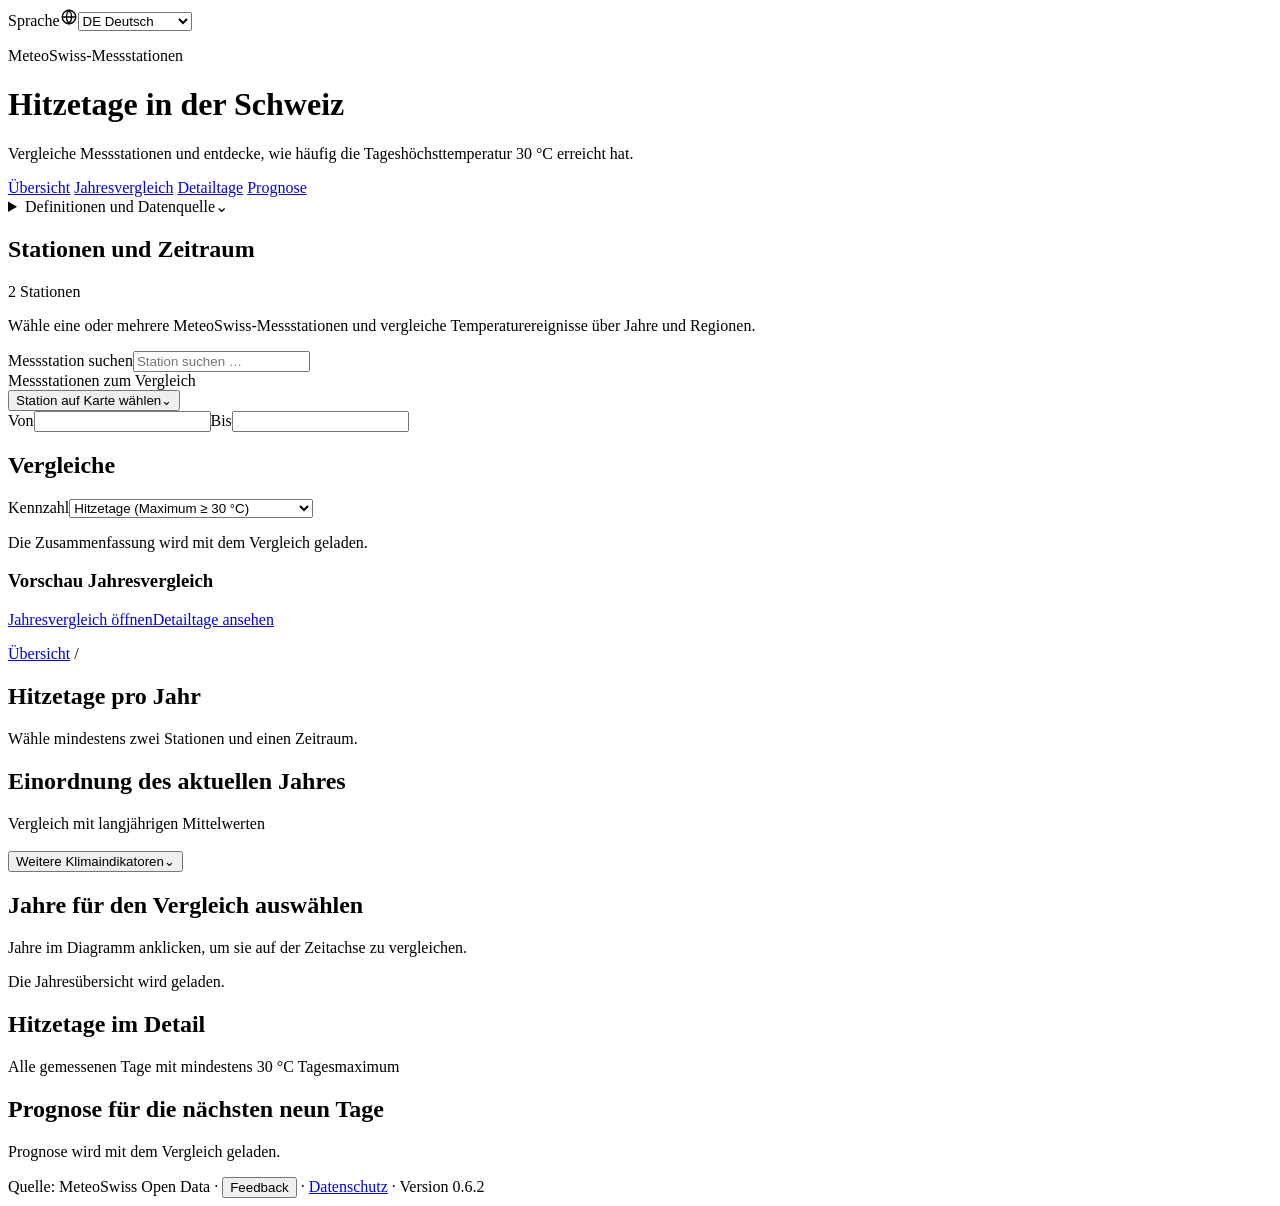
==== src/main/resources/static/index.html @ 7132951c "Release version 0.6.2" ====
<!doctype html>
<html lang="de">
<head>
  <meta charset="utf-8"><meta name="viewport" content="width=device-width, initial-scale=1">
  <title>Hitzetage Schweiz · MeteoSwiss-Stationen vergleichen</title>
  <meta name="description" content="Hitzetage und Tropennächte an MeteoSwiss-Messstationen vergleichen: historische Jahreswerte, langjährige Einordnung und Neun-Tage-Prognose.">
  <meta name="robots" content="index,follow,max-image-preview:large">
  <link rel="canonical" href="https://hitzetage.ch/">
  <meta property="og:type" content="website">
  <meta property="og:locale" content="de_CH">
  <meta property="og:site_name" content="Hitzetage Schweiz">
  <meta property="og:title" content="Hitzetage Schweiz">
  <meta property="og:description" content="Hitzetage und Tropennächte an MeteoSwiss-Messstationen vergleichen und mit langjährigen Werten einordnen.">
  <meta property="og:url" content="https://hitzetage.ch/">
  <meta property="og:image" content="https://hitzetage.ch/images/swiss-summer-weather.png">
  <meta property="og:image:alt" content="Sommerlandschaft in der Schweiz unter blauem Himmel">
  <meta name="twitter:card" content="summary_large_image">
  <meta name="twitter:title" content="Hitzetage Schweiz">
  <meta name="twitter:description" content="Hitzetage und Tropennächte an MeteoSwiss-Messstationen vergleichen.">
  <meta name="twitter:image" content="https://hitzetage.ch/images/swiss-summer-weather.png">
  <link rel="stylesheet" href="/vendor/leaflet/leaflet.css"><link rel="stylesheet" href="/styles.css">
  <script defer src="https://stats.hitzetage.ch/script.js" data-website-id="e1dfad3c-da87-4b07-a576-386fa5d829a2" data-domains="hitzetage.ch,www.hitzetage.ch"></script>
  <script type="application/ld+json">
  {
    "@context": "https://schema.org",
    "@type": "WebApplication",
    "name": "Hitzetage Schweiz",
    "url": "https://hitzetage.ch/",
    "description": "Webanwendung zum Vergleich von Hitzetagen und Tropennächten an MeteoSwiss-Messstationen.",
    "applicationCategory": "ReferenceApplication",
    "operatingSystem": "Any",
    "browserRequirements": "Moderner Webbrowser mit JavaScript",
    "inLanguage": ["de", "fr", "it", "rm", "en", "zh"],
    "isAccessibleForFree": true,
    "offers": {
      "@type": "Offer",
      "price": "0",
      "priceCurrency": "CHF"
    },
    "image": "https://hitzetage.ch/images/swiss-summer-weather.png"
  }
  </script>
</head>
<body><main>
  <div class="language-switcher"><label class="visually-hidden" for="language" data-i18n="language">Sprache</label><span class="language-globe" aria-hidden="true"><svg viewBox="0 0 24 24" width="18" height="18" fill="none" stroke="currentColor" stroke-width="1.8"><circle cx="12" cy="12" r="9"></circle><path d="M3 12h18M12 3c2.3 2.5 3.5 5.5 3.5 9s-1.2 6.5-3.5 9c-2.3-2.5-3.5-5.5-3.5-9S9.7 5.5 12 3z"></path></svg></span><select id="language"><option value="de">DE Deutsch</option><option value="fr">FR Français</option><option value="it">IT Italiano</option><option value="rm">RM Rumantsch</option><option value="en">EN English</option><option value="zh">ZH 中文</option></select></div>
  <header><p class="eyebrow" data-i18n="eyebrow">MeteoSwiss-Messstationen</p><h1 data-i18n="title">Hitzetage in der Schweiz</h1><p class="intro" data-i18n="intro">Vergleiche Messstationen und entdecke, wie häufig die Tageshöchsttemperatur 30&nbsp;°C erreicht hat.</p></header>
  <nav class="app-navigation" aria-label="Hauptnavigation">
    <a href="?view=overview" data-view-link="overview" data-i18n="navOverview">Übersicht</a>
    <a href="?view=years" data-view-link="years" data-i18n="navYears">Jahresvergleich</a>
    <a href="?view=details" data-view-link="details" data-i18n="navDetails">Detailtage</a>
    <a href="?view=forecast" data-view-link="forecast" data-i18n="navForecast">Prognose</a>
  </nav>
  <details class="explainer view-panel" data-view="overview">
    <summary><span data-i18n="definitionsToggle">Definitionen und Datenquelle</span><span aria-hidden="true">⌄</span></summary>
    <div class="explainer-content" aria-labelledby="explainer-title">
    <div class="explainer-heading"><div><p class="eyebrow" data-i18n="explainerEyebrow">Die Zahlen richtig einordnen</p><h2 id="explainer-title" data-i18n="explainerTitle">Was zeigt diese Anwendung?</h2></div></div>
    <div class="explainer-grid">
      <article><h3 data-i18n="heatDefinitionTitle">Was ist ein Hitzetag?</h3><p data-i18n="heatDefinitionText">Ein Tag, an dem die gemessene Höchsttemperatur mindestens 30 °C erreicht.</p></article>
      <article><h3 data-i18n="tropicalDefinitionTitle">Was ist eine Tropennacht?</h3><p data-i18n="tropicalDefinitionText">Eine Nacht, in der die Temperatur nicht unter 20 °C fällt, ausgewertet über das Tagesminimum.</p></article>
      <article><h3 data-i18n="frostDefinitionTitle">Was ist ein Frosttag?</h3><p data-i18n="frostDefinitionText">Ein Tag, an dem die gemessene Tiefsttemperatur unter 0 °C fällt.</p></article>
      <article><h3 data-i18n="iceDefinitionTitle">Was ist ein Eistag?</h3><p data-i18n="iceDefinitionText">Ein Tag, an dem auch die gemessene Höchsttemperatur unter 0 °C bleibt.</p></article>
      <article><h3 data-i18n="summerDefinitionTitle">Was ist ein Sommertag?</h3><p data-i18n="summerDefinitionText">Ein Tag, an dem die gemessene Höchsttemperatur mindestens 25 °C erreicht.</p></article>
      <article><h3 data-i18n="veryHotDefinitionTitle">Was ist ein sehr heisser Tag?</h3><p data-i18n="veryHotDefinitionText">Ein Tag, an dem die gemessene Höchsttemperatur mindestens 35 °C erreicht.</p></article>
      <article class="explainer-wide"><h3 data-i18n="heatwaveDefinitionTitle">Was bedeutet längste Hitzewelle?</h3><p data-i18n="heatwaveDefinitionText">Die längste Folge aufeinanderfolgender Tage mit einer Höchsttemperatur von mindestens 30 °C.</p></article>
      <article class="explainer-wide"><h3 data-i18n="frostPeriodDefinitionTitle">Was bedeutet längste Frostperiode?</h3><p data-i18n="frostPeriodDefinitionText">Die längste Folge aufeinanderfolgender Tage, an denen die Tiefsttemperatur unter 0 °C fällt.</p></article>
      <article><h3 data-i18n="dataDefinitionTitle">Woher stammen die Daten?</h3><p data-i18n="dataDefinitionText">Historische Messwerte und Stationsangaben stammen aus dem offiziellen Open-Data-Angebot von MeteoSwiss; Prognosen werden gesondert gekennzeichnet.</p></article>
    </div>
    </div>
  </details>
  <section class="controls view-panel" data-view="overview" aria-labelledby="selection-title">
    <div class="section-heading"><h2 id="selection-title" data-i18n="selectionTitle">Stationen und Zeitraum</h2><span id="station-count" class="badge">2 Stationen</span></div>
    <p class="controls-intro" data-i18n="explainerLead">Wähle eine oder mehrere MeteoSwiss-Messstationen und vergleiche Temperaturereignisse über Jahre und Regionen.</p>
    <div class="controls-layout">
      <div class="controls-form">
        <div class="station-search-control">
          <label class="station-add-label"><span data-i18n="stationSearch">Messstation suchen</span><input id="station-add-search" type="search" autocomplete="off" placeholder="Station suchen …" aria-controls="station-add-options" aria-expanded="false"></label>
          <div id="station-add-options" class="station-add-options" role="listbox" hidden></div>
        </div>
        <div class="selected-stations-heading"><span data-i18n="selectedStationsTitle">Messstationen zum Vergleich</span></div>
        <div id="station-selectors" class="station-selectors" aria-label="Ausgewählte Messstationen"></div>
        <button id="map-toggle" class="map-toggle secondary-button" type="button" aria-expanded="false" aria-controls="map-panel"><span data-i18n="mapToggle">Station auf Karte wählen</span><span aria-hidden="true">⌄</span></button>
        <div class="years"><label><span data-i18n="from">Von</span><input id="fromYear" type="number" min="1864"></label><label><span data-i18n="to">Bis</span><input id="toYear" type="number" min="1864"></label></div>
        <p id="status" class="visually-hidden" role="status" aria-live="polite"></p>
      </div>
      <div id="map-panel" class="map-panel" hidden>
        <div id="station-map" class="station-map" role="region" aria-label="Karte der MeteoSwiss-Messstationen">
          <div id="map-info" class="map-info" aria-live="polite"></div>
        </div>
      </div>
    </div>
  </section>
  <section class="overview-dashboard view-panel" data-view="overview" aria-labelledby="overview-title">
    <h2 id="overview-title" class="overview-title" data-i18n="comparisonTitle">Vergleiche</h2>
    <label class="metric-label overview-metric-label"><span class="visually-hidden" data-i18n="metric">Kennzahl</span><select id="metric" data-metric-select><option value="heatDays">Hitzetage (Maximum ≥ 30 °C)</option><option value="summerDays">Sommertage (Maximum ≥ 25 °C)</option><option value="veryHotDays">Sehr heisse Tage (Maximum ≥ 35 °C)</option><option value="tropicalNights">Tropennächte (Minimum ≥ 20 °C)</option><option value="frostDays">Frosttage (Minimum &lt; 0 °C)</option><option value="iceDays">Eistage (Maximum &lt; 0 °C)</option></select></label>
    <div id="overview-summary" class="overview-summary"><p data-i18n="overviewLoading">Die Zusammenfassung wird mit dem Vergleich geladen.</p></div>
    <div class="overview-chart-card"><h3><span data-i18n="overviewChartTitle">Vorschau Jahresvergleich</span> <small id="overview-chart-period"></small></h3><div id="overview-chart-legend" class="overview-chart-legend"></div><div id="overview-chart-preview" class="overview-chart-preview"></div></div>
    <div class="overview-actions"><a class="button-link" href="?view=years" data-view-link="years" data-i18n="openYears">Jahresvergleich öffnen</a><a class="secondary-link" href="?view=details" data-view-link="details" data-i18n="openDetails">Detailtage ansehen</a></div>
  </section>
  <div class="detail-view-header view-panel" data-detail-view>
    <div><p class="breadcrumb"><a href="?view=overview" data-view-link="overview" data-i18n="navOverview">Übersicht</a><span aria-hidden="true"> / </span><strong id="current-view-title"></strong></p><div id="view-filter-summary" class="view-filter-summary"></div></div>
  </div>
  <section class="view-panel" data-view="years" aria-labelledby="result-title">
    <div class="section-heading"><h2 id="result-title">Hitzetage pro Jahr</h2></div>
    <div id="legend" class="legend" aria-label="Legende"></div>
    <div id="chart" class="chart-empty"><p>Wähle mindestens zwei Stationen und einen Zeitraum.</p></div>
    <div id="results" class="results"></div>
    <div id="heatwave-highlight" class="heatwave-highlight" hidden></div>
    <div class="climate-context-heading"><div><h2 data-i18n="contextTitle">Einordnung des aktuellen Jahres</h2><p data-i18n="contextIntro">Vergleich mit langjährigen Mittelwerten</p></div><span id="context-year" class="badge"></span></div>
    <div id="climate-context" class="climate-context"></div>
    <h3 id="top-years-title" class="top-years-title"></h3>
    <div id="top-years" class="top-years"></div>
    <button id="climate-details-toggle" class="climate-details-toggle" type="button" aria-expanded="false" aria-controls="climate-details"><span data-i18n="moreIndicators">Weitere Klimaindikatoren</span><span aria-hidden="true">⌄</span></button>
    <div id="climate-details" class="climate-details"></div>
  </section>
  <section class="view-panel" data-view="details" aria-labelledby="detail-view-title">
    <div class="detail-year-selection">
      <h2 data-i18n="detailYearSelectionTitle">Jahre für den Vergleich auswählen</h2>
      <div id="detail-year-legend" class="legend" aria-label="Legende"></div>
      <p class="chart-interaction-hint" data-i18n="heatDaysHint">Jahre im Diagramm anklicken, um sie auf der Zeitachse zu vergleichen.</p>
      <div id="detail-year-chart" class="chart-empty"><p>Die Jahresübersicht wird geladen.</p></div>
    </div>
    <div class="heat-days-heading">
      <div><h2 id="detail-view-title" data-i18n="heatDaysDetailTitle">Hitzetage im Detail</h2><p data-i18n="heatDaysDetailIntro">Alle gemessenen Tage mit mindestens 30 °C Tagesmaximum</p></div>
      <select id="heat-day-year" hidden aria-hidden="true" tabindex="-1"></select>
    </div>
    <div id="heat-days-detail" class="heat-days-detail"></div>
  </section>
  <section class="view-panel" data-view="forecast" aria-labelledby="forecast-view-title">
    <div class="forecast-heading"><h2 id="forecast-view-title" data-i18n="forecastTitle">Prognose für die nächsten neun Tage</h2><span id="forecast-updated"></span></div>
    <div id="forecast" class="forecast"><p data-i18n="forecastLoading">Prognose wird mit dem Vergleich geladen.</p></div>
  </section>
  <dialog id="feedback-dialog" class="feedback-dialog" aria-labelledby="feedback-title">
    <form id="feedback-form">
      <div class="feedback-heading"><h2 id="feedback-title" data-i18n="feedbackTitle">Feedback geben</h2><button id="feedback-close" class="dialog-close" type="button" aria-label="Schließen">×</button></div>
      <div id="feedback-fields">
        <p data-i18n="feedbackIntro">Was gefällt dir, was fehlt oder was funktioniert noch nicht?</p>
        <label><span data-i18n="feedbackMessage">Deine Nachricht</span><textarea id="feedback-message" name="message" maxlength="2000" rows="6" required></textarea></label>
        <label><span data-i18n="feedbackEmail">E-Mail (optional, falls du eine Antwort möchtest)</span><input id="feedback-email" name="email" type="email" maxlength="254" autocomplete="email"></label>
        <label class="feedback-honeypot" aria-hidden="true">Website<input id="feedback-website" name="website" tabindex="-1" autocomplete="off"></label>
        <div class="feedback-actions"><button type="button" class="secondary-button" id="feedback-cancel" data-i18n="cancel">Abbrechen</button><button type="submit" id="feedback-submit" data-i18n="feedbackSend">Feedback senden</button></div>
        <p id="feedback-status" class="feedback-status" role="status"></p>
      </div>
      <div id="feedback-success" class="feedback-success" role="status" hidden><p data-i18n="feedbackThanks">Vielen Dank! Dein Feedback wurde gespeichert.</p></div>
    </form>
  </dialog>
  <footer><span data-i18n="footer">Quelle: MeteoSwiss Open Data</span><span aria-hidden="true"> · </span><button id="feedback-open" class="footer-link" type="button" data-i18n="feedback">Feedback</button><span aria-hidden="true"> · </span><a href="/privacy.html" data-i18n="privacy">Datenschutz</a><span aria-hidden="true"> · </span><span>Version 0.6.2</span></footer>
</main><script src="/vendor/leaflet/leaflet.js" defer></script><script src="/app.js" defer></script></body></html>
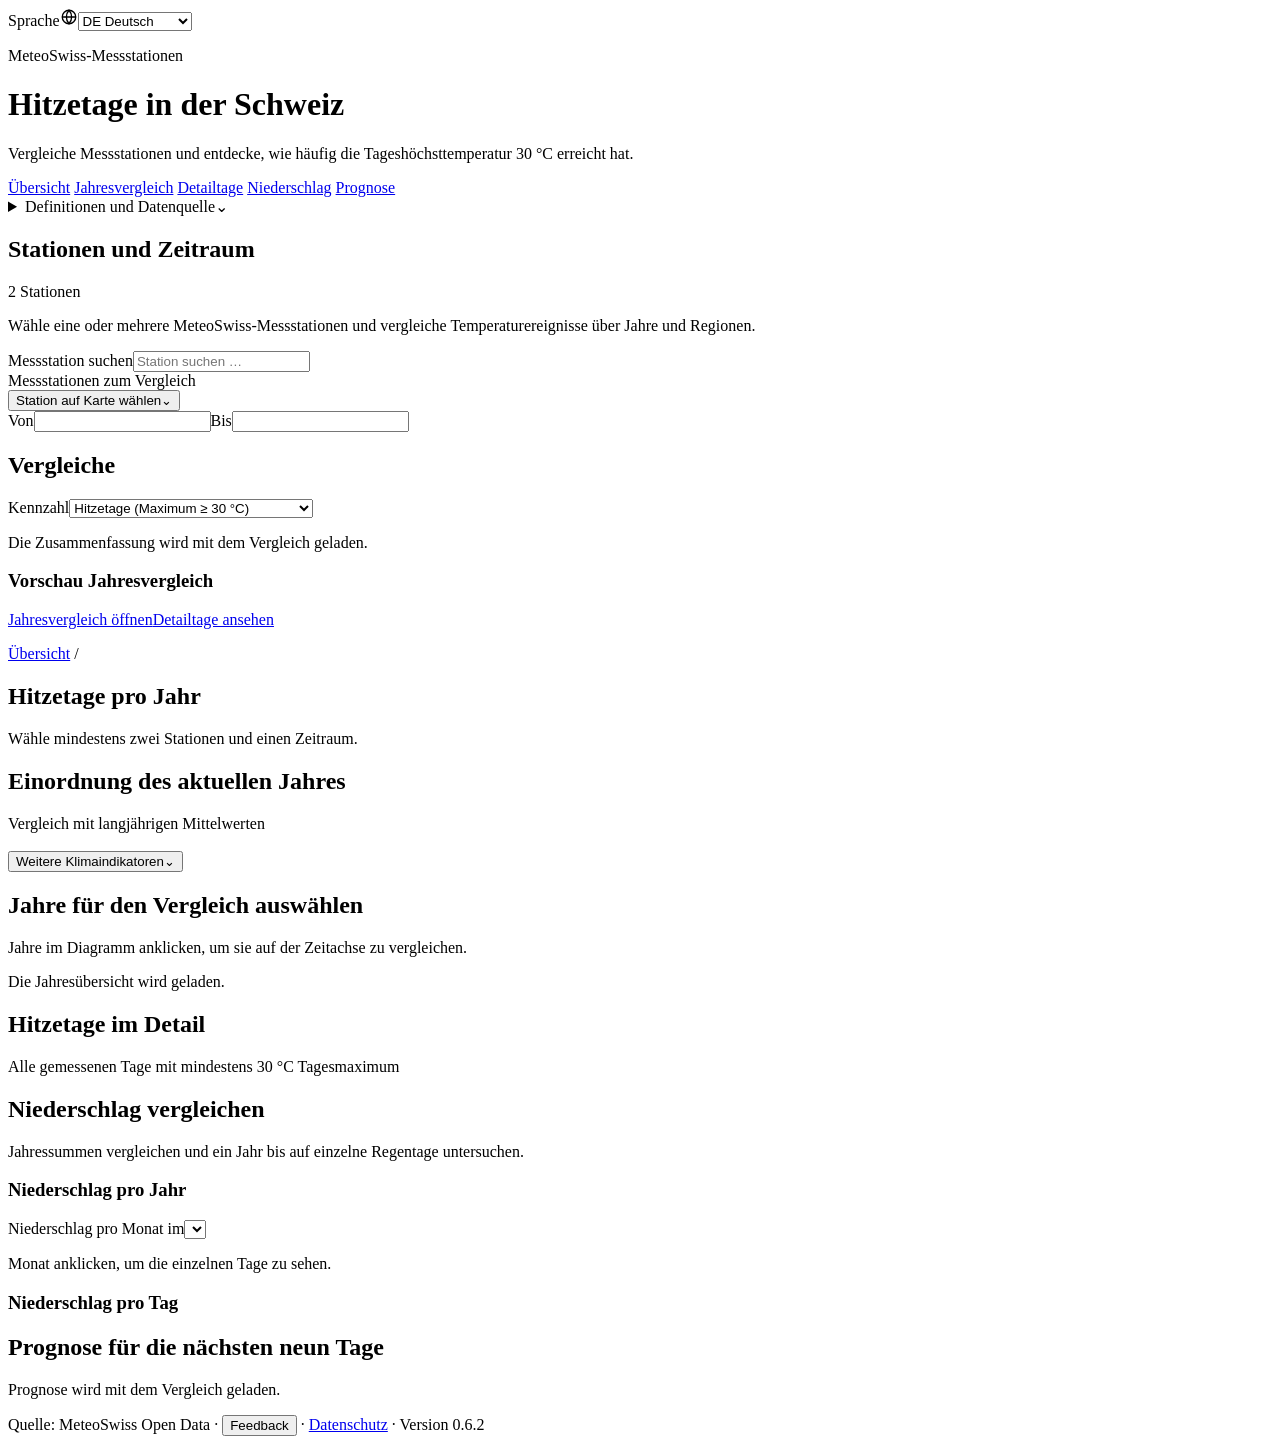
==== commit 403c6a39: "Add precipitation analysis preview" ====
--- a/src/main/resources/static/index.html
+++ b/src/main/resources/static/index.html
@@ -48,6 +48,7 @@
     <a href="?view=overview" data-view-link="overview" data-i18n="navOverview">Übersicht</a>
     <a href="?view=years" data-view-link="years" data-i18n="navYears">Jahresvergleich</a>
     <a href="?view=details" data-view-link="details" data-i18n="navDetails">Detailtage</a>
+    <a href="?view=precipitation" data-view-link="precipitation" data-i18n="navPrecipitation">Niederschlag</a>
     <a href="?view=forecast" data-view-link="forecast" data-i18n="navForecast">Prognose</a>
   </nav>
   <details class="explainer view-panel" data-view="overview">
@@ -125,6 +126,13 @@
     </div>
     <div id="heat-days-detail" class="heat-days-detail"></div>
   </section>
+  <section class="view-panel precipitation-view" data-view="precipitation" aria-labelledby="precipitation-title">
+    <div class="precipitation-heading"><div><h2 id="precipitation-title" data-i18n="precipitationTitle">Niederschlag vergleichen</h2><p data-i18n="precipitationIntro">Jahressummen vergleichen und ein Jahr bis auf einzelne Regentage untersuchen.</p></div></div>
+    <div id="precipitation-records" class="precipitation-records"></div>
+    <div class="precipitation-chart-card"><h3 data-i18n="annualPrecipitation">Niederschlag pro Jahr</h3><div id="precipitation-annual" class="precipitation-bars"></div></div>
+    <div class="precipitation-chart-card"><div class="precipitation-month-heading"><label for="precipitation-year"><span data-i18n="monthlyPrecipitationIn">Niederschlag pro Monat im</span><select id="precipitation-year" aria-label="Detailjahr"></select></label></div><p class="chart-interaction-hint" data-i18n="precipitationHint">Monat anklicken, um die einzelnen Tage zu sehen.</p><div id="precipitation-monthly" class="precipitation-bars precipitation-months"></div></div>
+    <div class="precipitation-chart-card"><h3 id="precipitation-daily-title">Niederschlag pro Tag</h3><div id="precipitation-daily" class="precipitation-bars precipitation-days"></div></div>
+  </section>
   <section class="view-panel" data-view="forecast" aria-labelledby="forecast-view-title">
     <div class="forecast-heading"><h2 id="forecast-view-title" data-i18n="forecastTitle">Prognose für die nächsten neun Tage</h2><span id="forecast-updated"></span></div>
     <div id="forecast" class="forecast"><p data-i18n="forecastLoading">Prognose wird mit dem Vergleich geladen.</p></div>
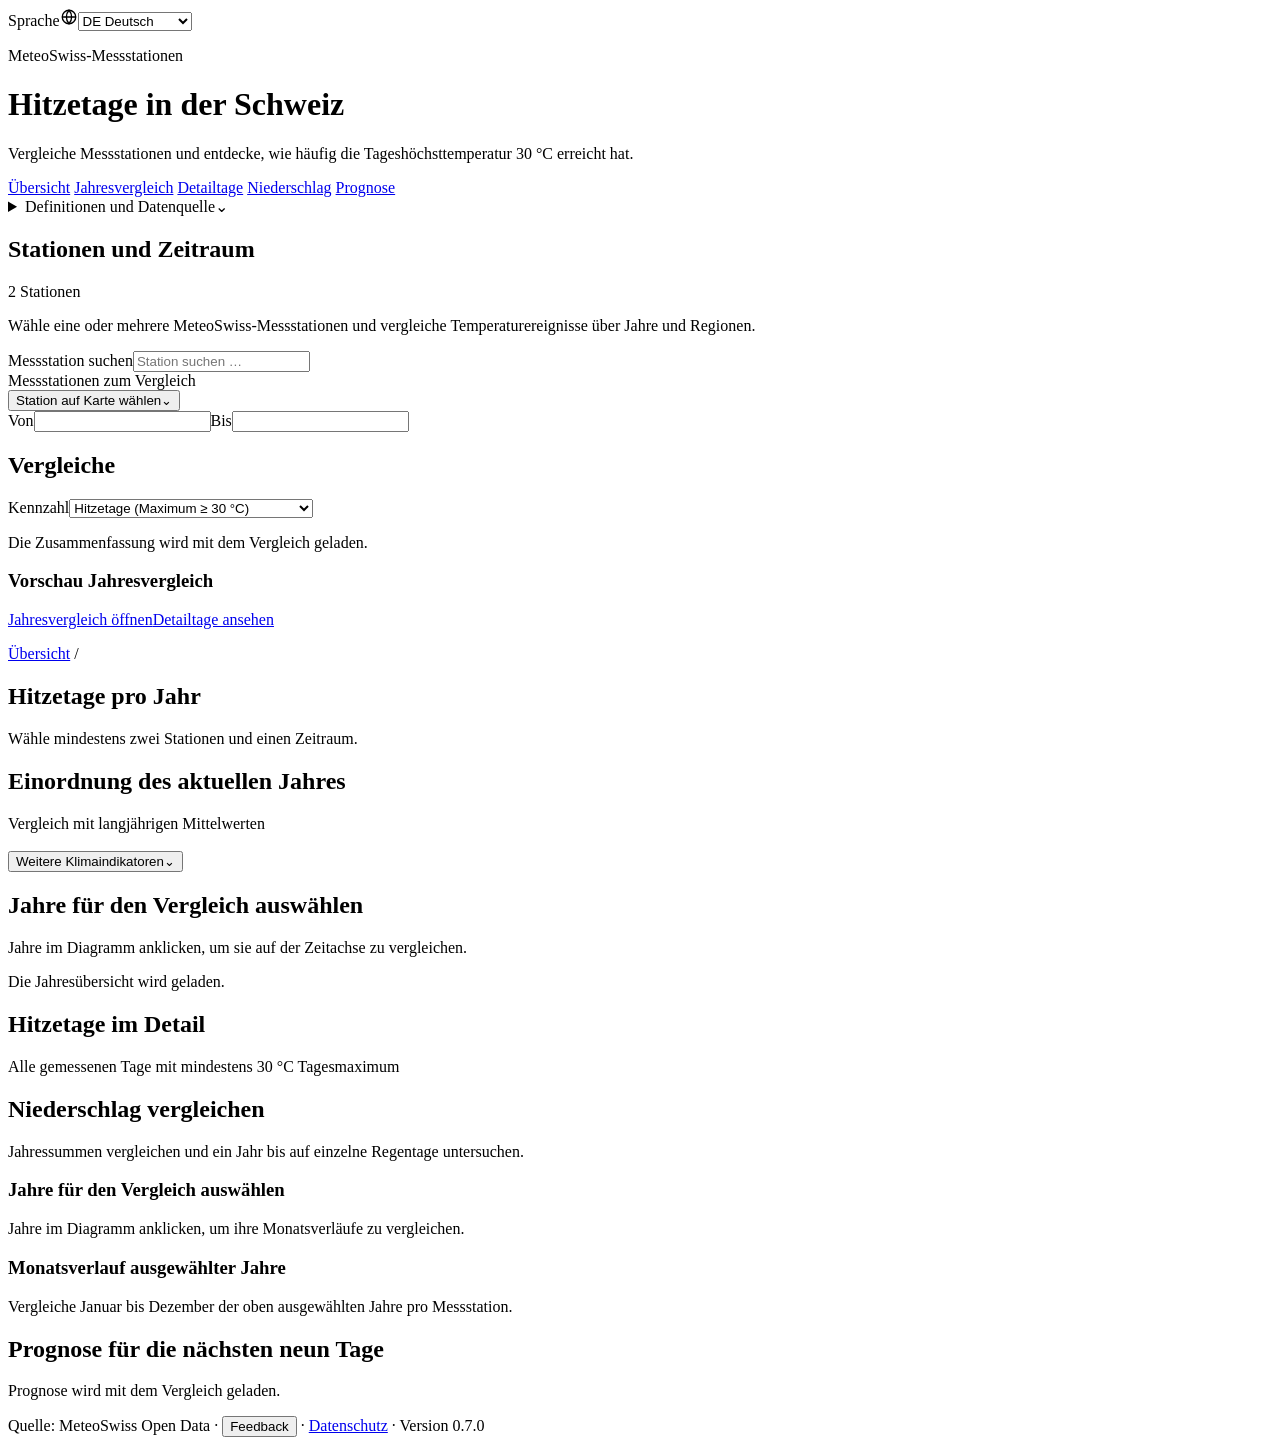
==== commit 6eae1b15: "Finalize precipitation comparisons" ====
--- a/src/main/resources/static/index.html
+++ b/src/main/resources/static/index.html
@@ -64,6 +64,8 @@
       <article><h3 data-i18n="veryHotDefinitionTitle">Was ist ein sehr heisser Tag?</h3><p data-i18n="veryHotDefinitionText">Ein Tag, an dem die gemessene Höchsttemperatur mindestens 35 °C erreicht.</p></article>
       <article class="explainer-wide"><h3 data-i18n="heatwaveDefinitionTitle">Was bedeutet längste Hitzewelle?</h3><p data-i18n="heatwaveDefinitionText">Die längste Folge aufeinanderfolgender Tage mit einer Höchsttemperatur von mindestens 30 °C.</p></article>
       <article class="explainer-wide"><h3 data-i18n="frostPeriodDefinitionTitle">Was bedeutet längste Frostperiode?</h3><p data-i18n="frostPeriodDefinitionText">Die längste Folge aufeinanderfolgender Tage, an denen die Tiefsttemperatur unter 0 °C fällt.</p></article>
+      <article><h3 data-i18n="precipitationDefinitionTitle">Was bedeutet Niederschlag in Millimetern?</h3><p data-i18n="precipitationDefinitionText">Ein Millimeter Niederschlag entspricht einem Liter Wasser pro Quadratmeter.</p></article>
+      <article><h3 data-i18n="drySpellDefinitionTitle">Was ist eine Trockenperiode?</h3><p data-i18n="drySpellDefinitionText">Eine Folge aufeinanderfolgender Tage mit weniger als 1 mm Niederschlag pro Tag.</p></article>
       <article><h3 data-i18n="dataDefinitionTitle">Woher stammen die Daten?</h3><p data-i18n="dataDefinitionText">Historische Messwerte und Stationsangaben stammen aus dem offiziellen Open-Data-Angebot von MeteoSwiss; Prognosen werden gesondert gekennzeichnet.</p></article>
     </div>
     </div>
@@ -128,11 +130,18 @@
   </section>
   <section class="view-panel precipitation-view" data-view="precipitation" aria-labelledby="precipitation-title">
     <div class="precipitation-heading"><div><h2 id="precipitation-title" data-i18n="precipitationTitle">Niederschlag vergleichen</h2><p data-i18n="precipitationIntro">Jahressummen vergleichen und ein Jahr bis auf einzelne Regentage untersuchen.</p></div></div>
+    <p id="precipitation-record-period" class="precipitation-record-period"></p>
     <div id="precipitation-records" class="precipitation-records"></div>
-    <div class="precipitation-chart-card"><h3 data-i18n="annualPrecipitation">Niederschlag pro Jahr</h3><div id="precipitation-annual" class="precipitation-bars"></div></div>
-    <div class="precipitation-chart-card"><div class="precipitation-month-heading"><label for="precipitation-year"><span data-i18n="monthlyPrecipitationIn">Niederschlag pro Monat im</span><select id="precipitation-year" aria-label="Detailjahr"></select></label></div><p class="chart-interaction-hint" data-i18n="precipitationHint">Monat anklicken, um die einzelnen Tage zu sehen.</p><div id="precipitation-monthly" class="precipitation-bars precipitation-months"></div></div>
-    <div class="precipitation-chart-card"><h3 id="precipitation-daily-title">Niederschlag pro Tag</h3><div id="precipitation-daily" class="precipitation-bars precipitation-days"></div></div>
+    <div class="precipitation-chart-card"><h3 data-i18n="precipitationYearSelectionTitle">Jahre für den Vergleich auswählen</h3><p class="chart-interaction-hint" data-i18n="precipitationYearSelectionHint">Jahre im Diagramm anklicken, um ihre Monatsverläufe zu vergleichen.</p><div id="precipitation-annual" class="precipitation-bars"></div></div>
+    <div class="precipitation-chart-card precipitation-compare-card">
+      <div class="precipitation-compare-heading"><div><h3 data-i18n="monthComparisonTitle">Monatsverlauf ausgewählter Jahre</h3><p data-i18n="monthComparisonIntro">Vergleiche Januar bis Dezember der oben ausgewählten Jahre pro Messstation.</p></div></div>
+      <div id="precipitation-compare-daily" class="precipitation-timelines"></div>
+    </div>
   </section>
+  <dialog id="precipitation-day-dialog" class="precipitation-day-dialog" aria-labelledby="precipitation-day-dialog-title">
+    <div class="precipitation-day-dialog-heading"><div><h2 id="precipitation-day-dialog-title"></h2><p id="precipitation-day-dialog-subtitle"></p></div><button id="precipitation-day-dialog-close" class="dialog-close" type="button" aria-label="Schließen">×</button></div>
+    <div id="precipitation-day-dialog-chart" class="precipitation-day-dialog-chart"></div>
+  </dialog>
   <section class="view-panel" data-view="forecast" aria-labelledby="forecast-view-title">
     <div class="forecast-heading"><h2 id="forecast-view-title" data-i18n="forecastTitle">Prognose für die nächsten neun Tage</h2><span id="forecast-updated"></span></div>
     <div id="forecast" class="forecast"><p data-i18n="forecastLoading">Prognose wird mit dem Vergleich geladen.</p></div>
@@ -151,5 +160,5 @@
       <div id="feedback-success" class="feedback-success" role="status" hidden><p data-i18n="feedbackThanks">Vielen Dank! Dein Feedback wurde gespeichert.</p></div>
     </form>
   </dialog>
-  <footer><span data-i18n="footer">Quelle: MeteoSwiss Open Data</span><span aria-hidden="true"> · </span><button id="feedback-open" class="footer-link" type="button" data-i18n="feedback">Feedback</button><span aria-hidden="true"> · </span><a href="/privacy.html" data-i18n="privacy">Datenschutz</a><span aria-hidden="true"> · </span><span>Version 0.6.2</span></footer>
+  <footer><span data-i18n="footer">Quelle: MeteoSwiss Open Data</span><span aria-hidden="true"> · </span><button id="feedback-open" class="footer-link" type="button" data-i18n="feedback">Feedback</button><span aria-hidden="true"> · </span><a href="/privacy.html" data-i18n="privacy">Datenschutz</a><span aria-hidden="true"> · </span><span>Version 0.7.0</span></footer>
 </main><script src="/vendor/leaflet/leaflet.js" defer></script><script src="/app.js" defer></script></body></html>
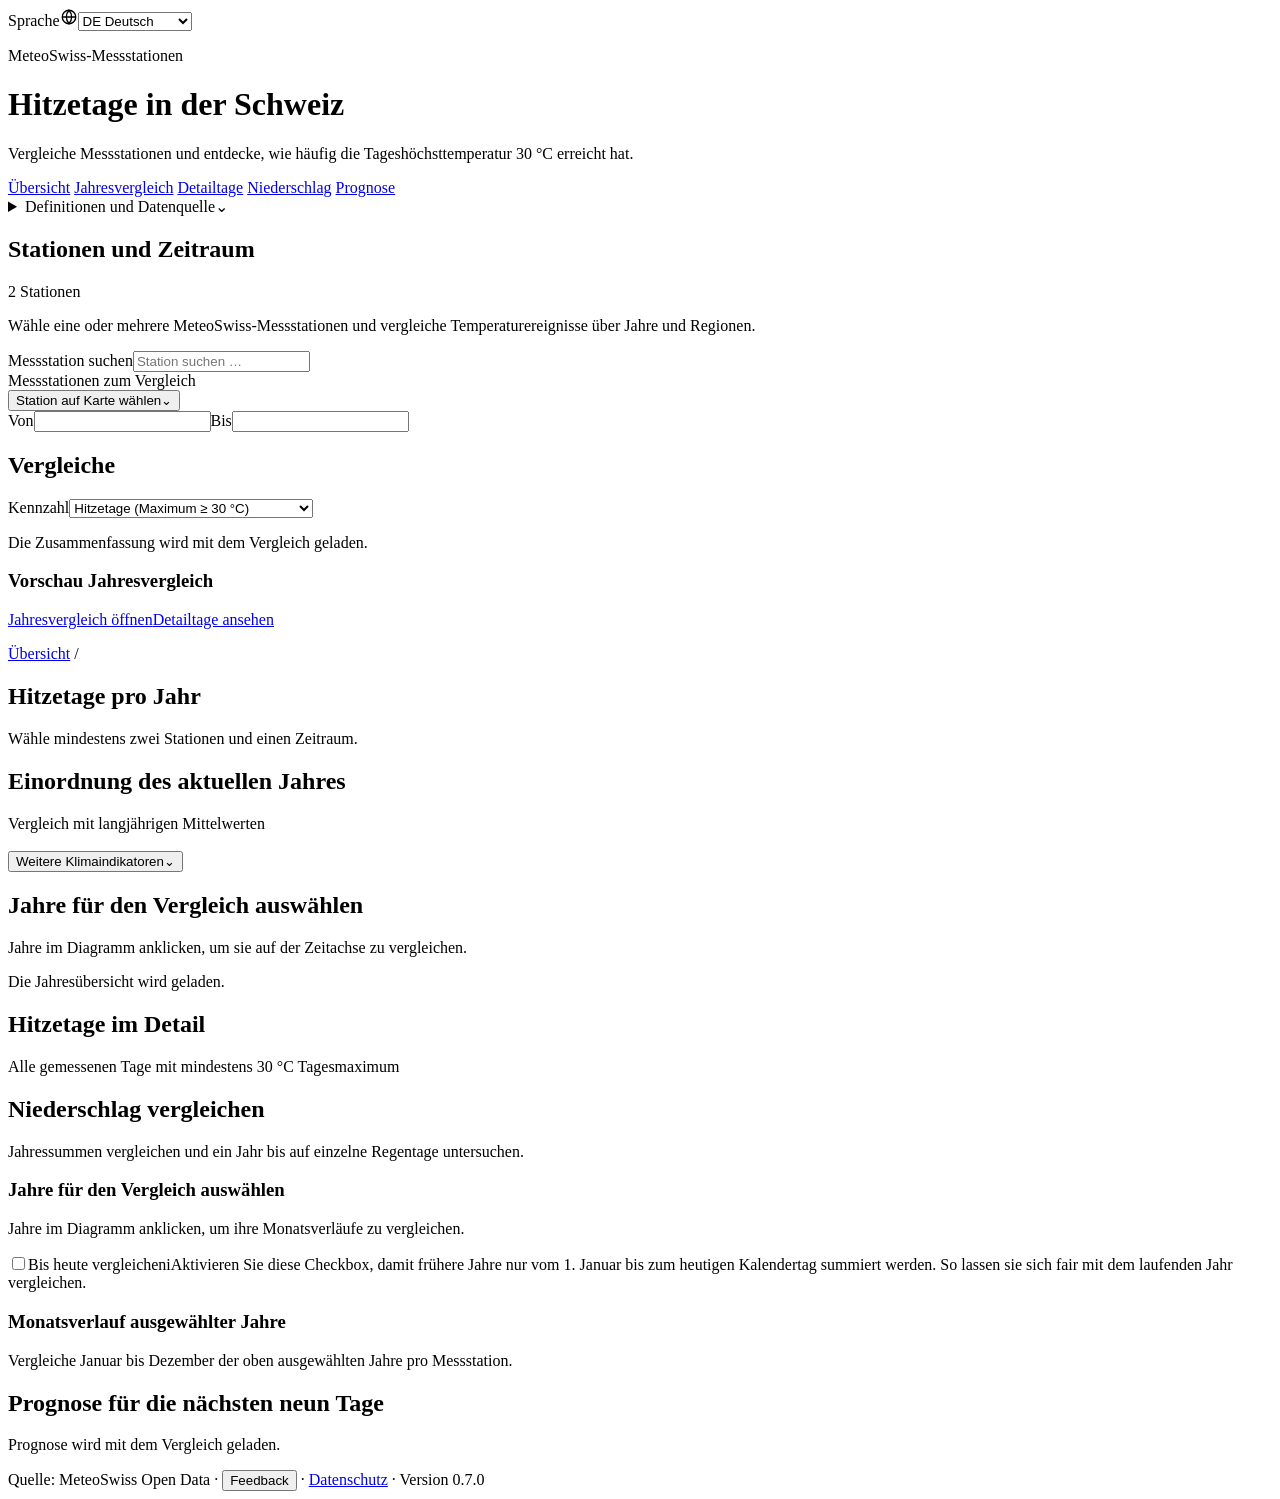
==== commit d3d90b87: "Niederschlag bis zum heutigen Tag vergleichen" ====
--- a/src/main/resources/static/index.html
+++ b/src/main/resources/static/index.html
@@ -5,6 +5,8 @@
   <title>Hitzetage Schweiz · MeteoSwiss-Stationen vergleichen</title>
   <meta name="description" content="Hitzetage und Tropennächte an MeteoSwiss-Messstationen vergleichen: historische Jahreswerte, langjährige Einordnung und Neun-Tage-Prognose.">
   <meta name="robots" content="index,follow,max-image-preview:large">
+  <meta name="theme-color" content="#d64f32">
+  <link rel="icon" href="/favicon.svg" type="image/svg+xml">
   <link rel="canonical" href="https://hitzetage.ch/">
   <meta property="og:type" content="website">
   <meta property="og:locale" content="de_CH">
@@ -132,7 +134,7 @@
     <div class="precipitation-heading"><div><h2 id="precipitation-title" data-i18n="precipitationTitle">Niederschlag vergleichen</h2><p data-i18n="precipitationIntro">Jahressummen vergleichen und ein Jahr bis auf einzelne Regentage untersuchen.</p></div></div>
     <p id="precipitation-record-period" class="precipitation-record-period"></p>
     <div id="precipitation-records" class="precipitation-records"></div>
-    <div class="precipitation-chart-card"><h3 data-i18n="precipitationYearSelectionTitle">Jahre für den Vergleich auswählen</h3><p class="chart-interaction-hint" data-i18n="precipitationYearSelectionHint">Jahre im Diagramm anklicken, um ihre Monatsverläufe zu vergleichen.</p><div id="precipitation-annual" class="precipitation-bars"></div></div>
+    <div class="precipitation-chart-card"><div class="precipitation-year-heading"><div><h3 data-i18n="precipitationYearSelectionTitle">Jahre für den Vergleich auswählen</h3><p class="chart-interaction-hint" data-i18n="precipitationYearSelectionHint">Jahre im Diagramm anklicken, um ihre Monatsverläufe zu vergleichen.</p></div><label class="precipitation-to-date-toggle"><input id="precipitation-to-date" type="checkbox"><span data-i18n="precipitationToDate">Bis heute vergleichen</span><span class="precipitation-toggle-info" tabindex="0" aria-describedby="precipitation-toggle-tooltip">i</span><span id="precipitation-toggle-tooltip" class="precipitation-toggle-tooltip" role="tooltip" data-i18n="precipitationToDateTooltip">Aktivieren Sie diese Checkbox, damit frühere Jahre nur vom 1. Januar bis zum heutigen Kalendertag summiert werden. So lassen sie sich fair mit dem laufenden Jahr vergleichen.</span></label></div><p id="precipitation-to-date-hint" class="precipitation-to-date-hint" hidden></p><div id="precipitation-annual" class="precipitation-bars"></div></div>
     <div class="precipitation-chart-card precipitation-compare-card">
       <div class="precipitation-compare-heading"><div><h3 data-i18n="monthComparisonTitle">Monatsverlauf ausgewählter Jahre</h3><p data-i18n="monthComparisonIntro">Vergleiche Januar bis Dezember der oben ausgewählten Jahre pro Messstation.</p></div></div>
       <div id="precipitation-compare-daily" class="precipitation-timelines"></div>
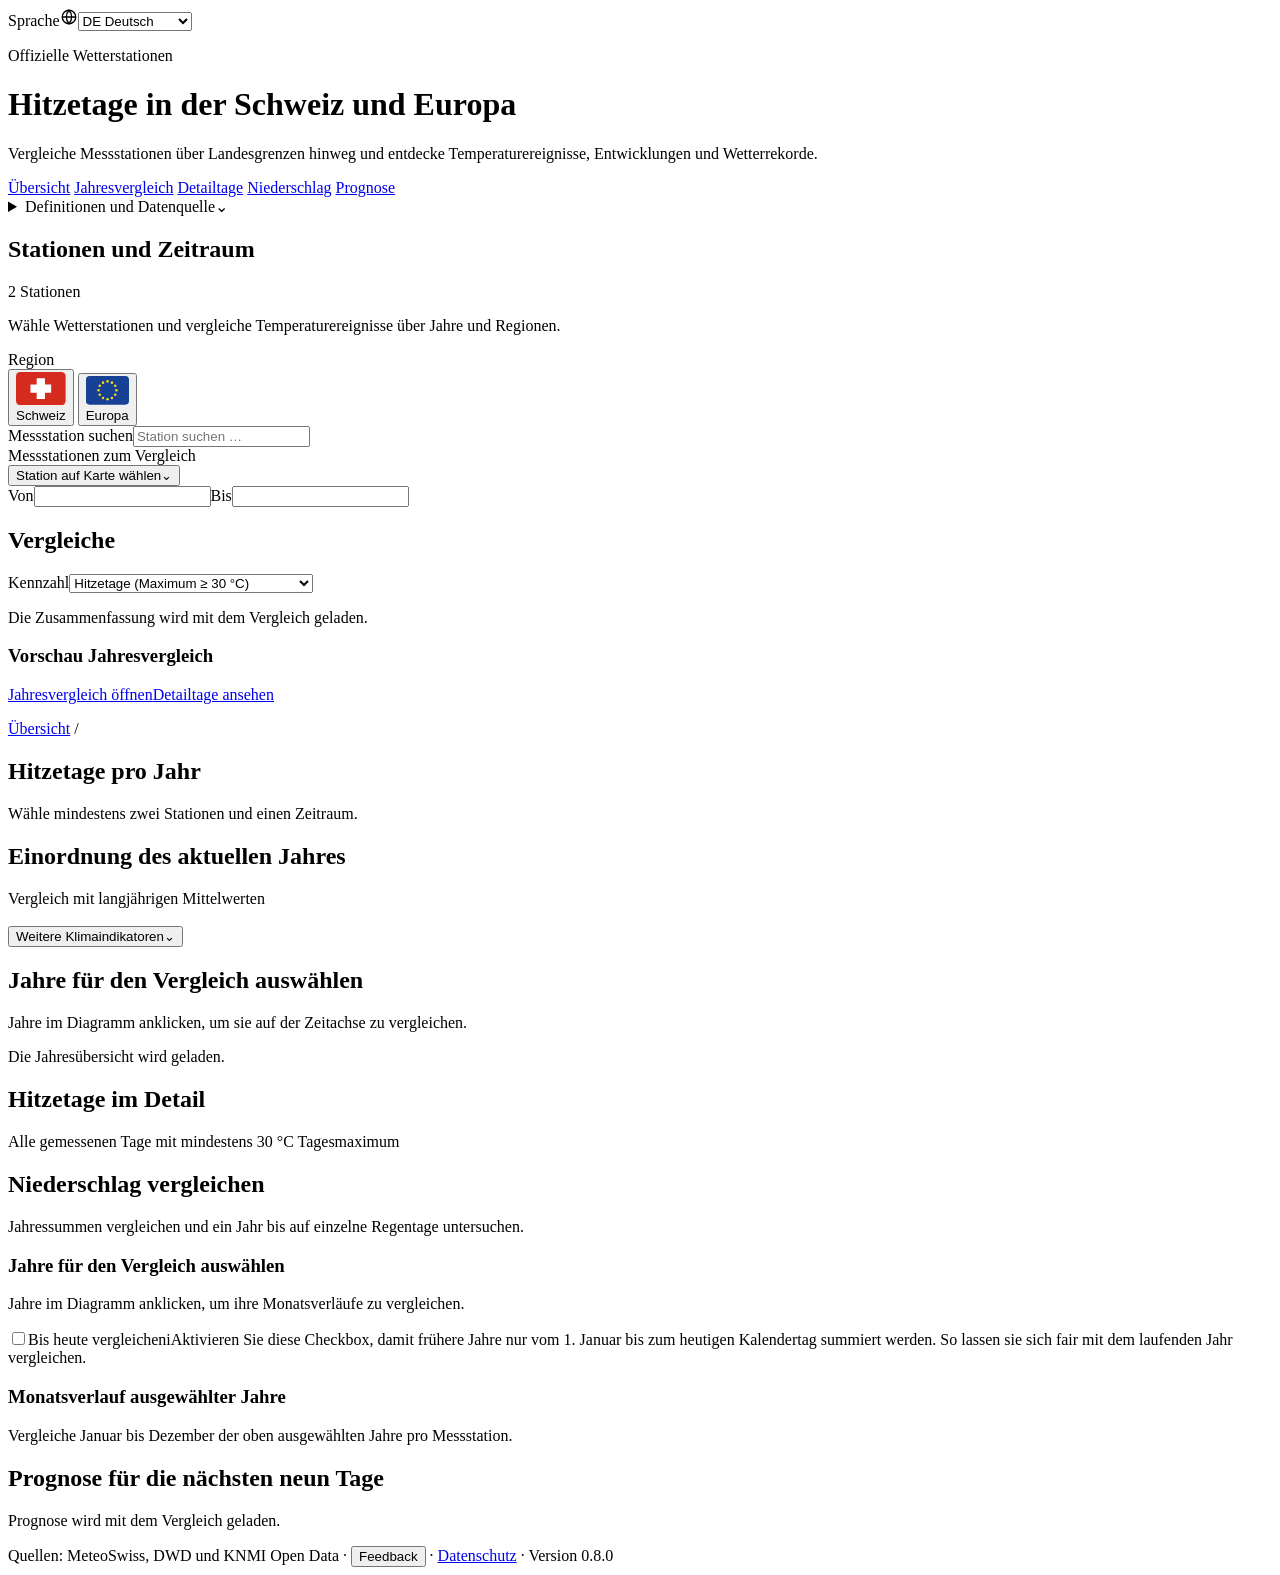
==== commit 9b481f97: "Europa um Deutschland und Niederlande erweitern" ====
--- a/src/main/resources/static/index.html
+++ b/src/main/resources/static/index.html
@@ -2,23 +2,23 @@
 <html lang="de">
 <head>
   <meta charset="utf-8"><meta name="viewport" content="width=device-width, initial-scale=1">
-  <title>Hitzetage Schweiz · MeteoSwiss-Stationen vergleichen</title>
-  <meta name="description" content="Hitzetage und Tropennächte an MeteoSwiss-Messstationen vergleichen: historische Jahreswerte, langjährige Einordnung und Neun-Tage-Prognose.">
+  <title>Hitzetage · Wetterstationen in der Schweiz und Europa vergleichen</title>
+  <meta name="description" content="Hitzetage, Tropennächte und Niederschlag an offiziellen Wetterstationen in der Schweiz und Europa vergleichen.">
   <meta name="robots" content="index,follow,max-image-preview:large">
   <meta name="theme-color" content="#d64f32">
   <link rel="icon" href="/favicon.svg" type="image/svg+xml">
   <link rel="canonical" href="https://hitzetage.ch/">
   <meta property="og:type" content="website">
   <meta property="og:locale" content="de_CH">
-  <meta property="og:site_name" content="Hitzetage Schweiz">
-  <meta property="og:title" content="Hitzetage Schweiz">
-  <meta property="og:description" content="Hitzetage und Tropennächte an MeteoSwiss-Messstationen vergleichen und mit langjährigen Werten einordnen.">
+  <meta property="og:site_name" content="Hitzetage">
+  <meta property="og:title" content="Hitzetage Schweiz und Europa">
+  <meta property="og:description" content="Hitzetage und Tropennächte an MeteoSwiss- und DWD-Messstationen vergleichen.">
   <meta property="og:url" content="https://hitzetage.ch/">
   <meta property="og:image" content="https://hitzetage.ch/images/swiss-summer-weather.png">
   <meta property="og:image:alt" content="Sommerlandschaft in der Schweiz unter blauem Himmel">
   <meta name="twitter:card" content="summary_large_image">
-  <meta name="twitter:title" content="Hitzetage Schweiz">
-  <meta name="twitter:description" content="Hitzetage und Tropennächte an MeteoSwiss-Messstationen vergleichen.">
+  <meta name="twitter:title" content="Hitzetage Schweiz und Europa">
+  <meta name="twitter:description" content="Hitzetage und Tropennächte an MeteoSwiss- und DWD-Messstationen vergleichen.">
   <meta name="twitter:image" content="https://hitzetage.ch/images/swiss-summer-weather.png">
   <link rel="stylesheet" href="/vendor/leaflet/leaflet.css"><link rel="stylesheet" href="/styles.css">
   <script defer src="https://stats.hitzetage.ch/script.js" data-website-id="e1dfad3c-da87-4b07-a576-386fa5d829a2" data-domains="hitzetage.ch,www.hitzetage.ch"></script>
@@ -26,9 +26,9 @@
   {
     "@context": "https://schema.org",
     "@type": "WebApplication",
-    "name": "Hitzetage Schweiz",
+    "name": "Hitzetage",
     "url": "https://hitzetage.ch/",
-    "description": "Webanwendung zum Vergleich von Hitzetagen und Tropennächten an MeteoSwiss-Messstationen.",
+    "description": "Webanwendung zum Vergleich von Hitzetagen und Tropennächten an Wetterstationen in der Schweiz und Europa.",
     "applicationCategory": "ReferenceApplication",
     "operatingSystem": "Any",
     "browserRequirements": "Moderner Webbrowser mit JavaScript",
@@ -44,8 +44,8 @@
   </script>
 </head>
 <body><main>
-  <div class="language-switcher"><label class="visually-hidden" for="language" data-i18n="language">Sprache</label><span class="language-globe" aria-hidden="true"><svg viewBox="0 0 24 24" width="18" height="18" fill="none" stroke="currentColor" stroke-width="1.8"><circle cx="12" cy="12" r="9"></circle><path d="M3 12h18M12 3c2.3 2.5 3.5 5.5 3.5 9s-1.2 6.5-3.5 9c-2.3-2.5-3.5-5.5-3.5-9S9.7 5.5 12 3z"></path></svg></span><select id="language"><option value="de">DE Deutsch</option><option value="fr">FR Français</option><option value="it">IT Italiano</option><option value="rm">RM Rumantsch</option><option value="en">EN English</option><option value="zh">ZH 中文</option></select></div>
-  <header><p class="eyebrow" data-i18n="eyebrow">MeteoSwiss-Messstationen</p><h1 data-i18n="title">Hitzetage in der Schweiz</h1><p class="intro" data-i18n="intro">Vergleiche Messstationen und entdecke, wie häufig die Tageshöchsttemperatur 30&nbsp;°C erreicht hat.</p></header>
+  <div class="language-switcher"><label class="visually-hidden" for="language" data-i18n="language">Sprache</label><span class="language-globe" aria-hidden="true"><svg viewBox="0 0 24 24" width="18" height="18" fill="none" stroke="currentColor" stroke-width="1.8"><circle cx="12" cy="12" r="9"></circle><path d="M3 12h18M12 3c2.3 2.5 3.5 5.5 3.5 9s-1.2 6.5-3.5 9c-2.3-2.5-3.5-5.5-3.5-9S9.7 5.5 12 3z"></path></svg></span><select id="language"><option value="de">DE Deutsch</option><option value="fr">FR Français</option><option value="it">IT Italiano</option><option value="rm">RM Rumantsch</option><option value="en">EN English</option><option value="nl">NL Nederlands</option><option value="zh">ZH 中文</option></select></div>
+  <header><p class="eyebrow" data-i18n="eyebrow">Offizielle Wetterstationen</p><h1 data-i18n="title">Hitzetage in der Schweiz und Europa</h1><p class="intro" data-i18n="intro">Vergleiche Messstationen über Landesgrenzen hinweg und entdecke Temperaturereignisse, Entwicklungen und Wetterrekorde.</p></header>
   <nav class="app-navigation" aria-label="Hauptnavigation">
     <a href="?view=overview" data-view-link="overview" data-i18n="navOverview">Übersicht</a>
     <a href="?view=years" data-view-link="years" data-i18n="navYears">Jahresvergleich</a>
@@ -74,9 +74,16 @@
   </details>
   <section class="controls view-panel" data-view="overview" aria-labelledby="selection-title">
     <div class="section-heading"><h2 id="selection-title" data-i18n="selectionTitle">Stationen und Zeitraum</h2><span id="station-count" class="badge">2 Stationen</span></div>
-    <p class="controls-intro" data-i18n="explainerLead">Wähle eine oder mehrere MeteoSwiss-Messstationen und vergleiche Temperaturereignisse über Jahre und Regionen.</p>
+    <p class="controls-intro" data-i18n="explainerLead">Wähle Wetterstationen und vergleiche Temperaturereignisse über Jahre und Regionen.</p>
     <div class="controls-layout">
       <div class="controls-form">
+        <div class="country-control">
+          <span class="country-label" data-i18n="country">Region</span>
+          <div class="country-switch" role="group" aria-label="Region auswählen">
+            <button type="button" data-country="CH" aria-pressed="true"><svg class="region-flag" viewBox="0 0 24 16" aria-hidden="true"><rect width="24" height="16" rx="2" fill="#d52b1e"/><path fill="#fff" d="M10 3h4v3h3v4h-3v3h-4v-3H7V6h3z"/></svg><span data-country-label="CH">Schweiz</span></button>
+            <button type="button" data-country="EU" aria-pressed="false"><svg class="region-flag" viewBox="0 0 24 16" aria-hidden="true"><rect width="24" height="16" rx="2" fill="#164194"/><g fill="#ffd617"><circle cx="12" cy="3" r=".7"/><circle cx="14.5" cy="3.7" r=".7"/><circle cx="16.3" cy="5.5" r=".7"/><circle cx="17" cy="8" r=".7"/><circle cx="16.3" cy="10.5" r=".7"/><circle cx="14.5" cy="12.3" r=".7"/><circle cx="12" cy="13" r=".7"/><circle cx="9.5" cy="12.3" r=".7"/><circle cx="7.7" cy="10.5" r=".7"/><circle cx="7" cy="8" r=".7"/><circle cx="7.7" cy="5.5" r=".7"/><circle cx="9.5" cy="3.7" r=".7"/></g></svg><span data-country-label="EU">Europa</span></button>
+          </div>
+        </div>
         <div class="station-search-control">
           <label class="station-add-label"><span data-i18n="stationSearch">Messstation suchen</span><input id="station-add-search" type="search" autocomplete="off" placeholder="Station suchen …" aria-controls="station-add-options" aria-expanded="false"></label>
           <div id="station-add-options" class="station-add-options" role="listbox" hidden></div>
@@ -88,7 +95,7 @@
         <p id="status" class="visually-hidden" role="status" aria-live="polite"></p>
       </div>
       <div id="map-panel" class="map-panel" hidden>
-        <div id="station-map" class="station-map" role="region" aria-label="Karte der MeteoSwiss-Messstationen">
+        <div id="station-map" class="station-map" role="region" aria-label="Karte der Wetterstationen">
           <div id="map-info" class="map-info" aria-live="polite"></div>
         </div>
       </div>
@@ -162,5 +169,5 @@
       <div id="feedback-success" class="feedback-success" role="status" hidden><p data-i18n="feedbackThanks">Vielen Dank! Dein Feedback wurde gespeichert.</p></div>
     </form>
   </dialog>
-  <footer><span data-i18n="footer">Quelle: MeteoSwiss Open Data</span><span aria-hidden="true"> · </span><button id="feedback-open" class="footer-link" type="button" data-i18n="feedback">Feedback</button><span aria-hidden="true"> · </span><a href="/privacy.html" data-i18n="privacy">Datenschutz</a><span aria-hidden="true"> · </span><span>Version 0.7.0</span></footer>
+  <footer><span data-i18n="footer">Quellen: MeteoSwiss, DWD und KNMI Open Data</span><span aria-hidden="true"> · </span><button id="feedback-open" class="footer-link" type="button" data-i18n="feedback">Feedback</button><span aria-hidden="true"> · </span><a href="/privacy.html" data-i18n="privacy">Datenschutz</a><span aria-hidden="true"> · </span><span>Version 0.8.0</span></footer>
 </main><script src="/vendor/leaflet/leaflet.js" defer></script><script src="/app.js" defer></script></body></html>
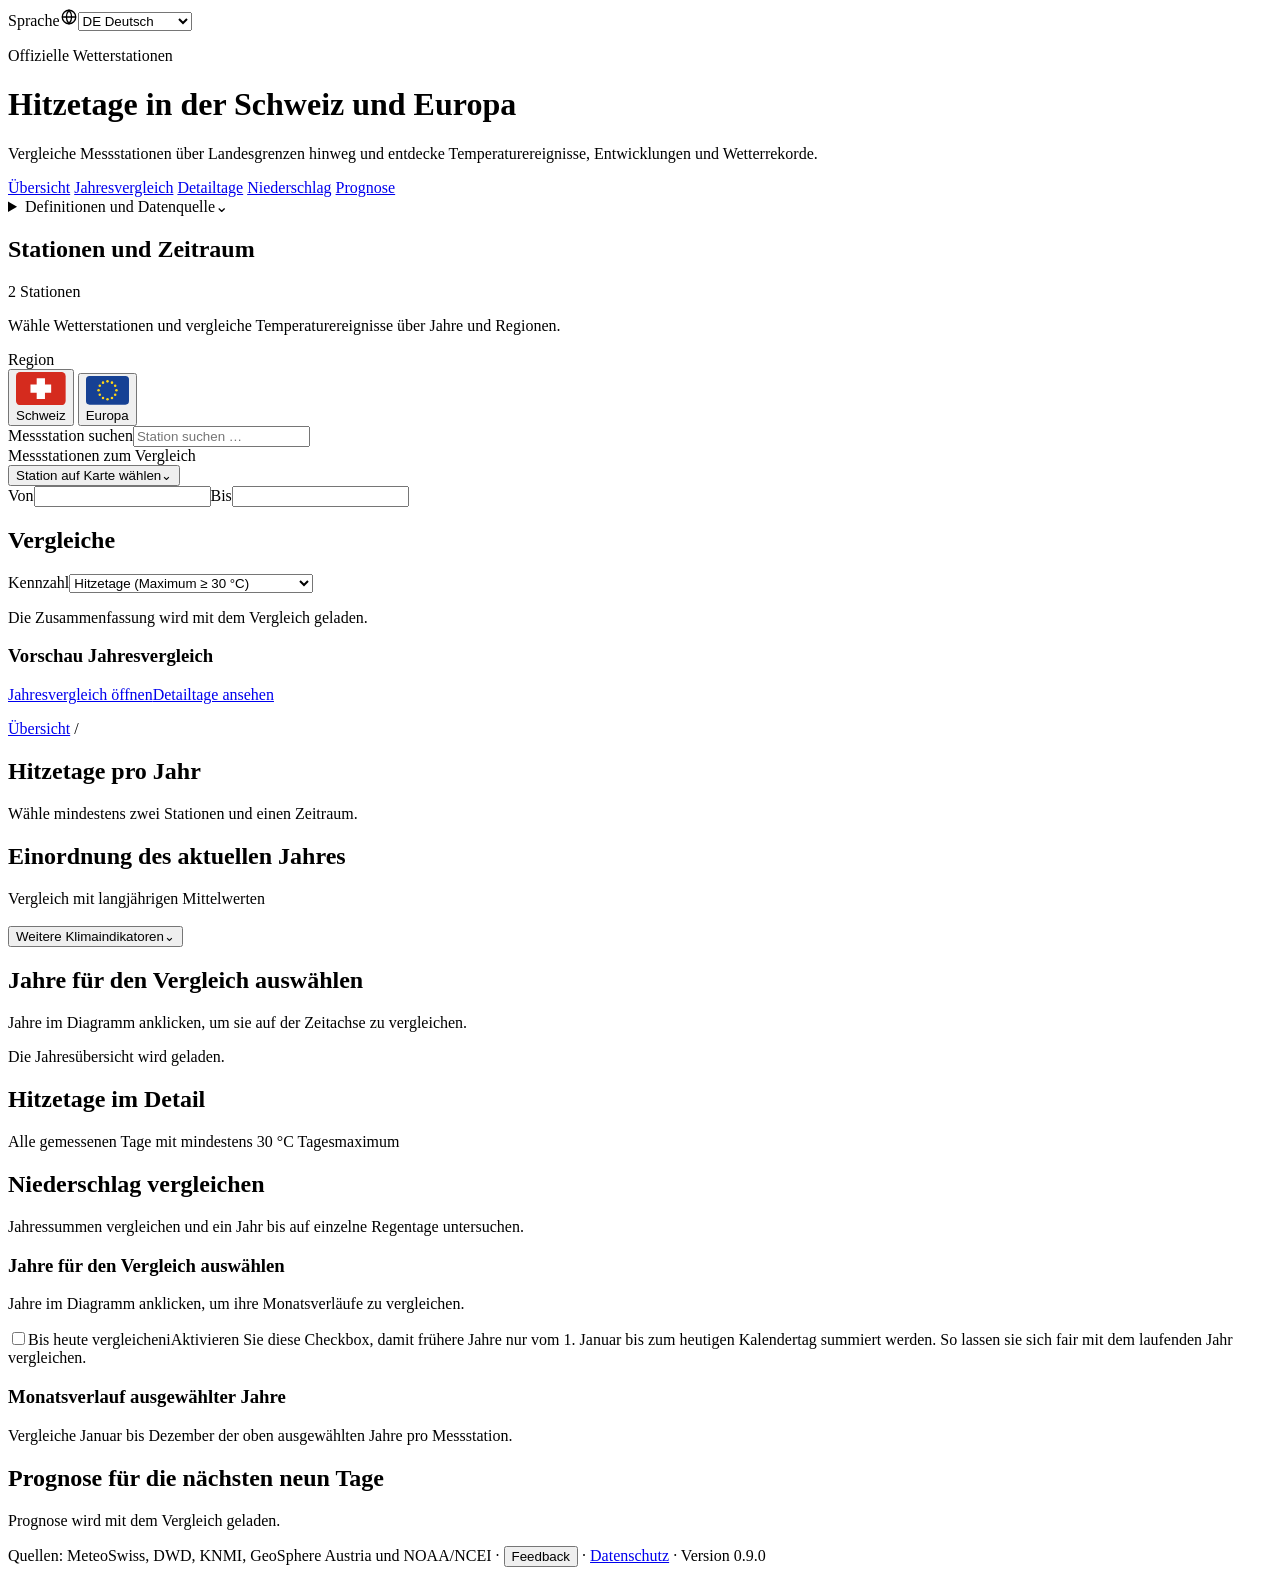
==== commit 413608be: "Europa um weitere Länder und Sprachen erweitern" ====
--- a/src/main/resources/static/index.html
+++ b/src/main/resources/static/index.html
@@ -12,13 +12,13 @@
   <meta property="og:locale" content="de_CH">
   <meta property="og:site_name" content="Hitzetage">
   <meta property="og:title" content="Hitzetage Schweiz und Europa">
-  <meta property="og:description" content="Hitzetage und Tropennächte an MeteoSwiss- und DWD-Messstationen vergleichen.">
+  <meta property="og:description" content="Hitzetage und Tropennächte an offiziellen europäischen Messstationen vergleichen.">
   <meta property="og:url" content="https://hitzetage.ch/">
   <meta property="og:image" content="https://hitzetage.ch/images/swiss-summer-weather.png">
   <meta property="og:image:alt" content="Sommerlandschaft in der Schweiz unter blauem Himmel">
   <meta name="twitter:card" content="summary_large_image">
   <meta name="twitter:title" content="Hitzetage Schweiz und Europa">
-  <meta name="twitter:description" content="Hitzetage und Tropennächte an MeteoSwiss- und DWD-Messstationen vergleichen.">
+  <meta name="twitter:description" content="Hitzetage und Tropennächte an offiziellen europäischen Messstationen vergleichen.">
   <meta name="twitter:image" content="https://hitzetage.ch/images/swiss-summer-weather.png">
   <link rel="stylesheet" href="/vendor/leaflet/leaflet.css"><link rel="stylesheet" href="/styles.css">
   <script defer src="https://stats.hitzetage.ch/script.js" data-website-id="e1dfad3c-da87-4b07-a576-386fa5d829a2" data-domains="hitzetage.ch,www.hitzetage.ch"></script>
@@ -44,7 +44,7 @@
   </script>
 </head>
 <body><main>
-  <div class="language-switcher"><label class="visually-hidden" for="language" data-i18n="language">Sprache</label><span class="language-globe" aria-hidden="true"><svg viewBox="0 0 24 24" width="18" height="18" fill="none" stroke="currentColor" stroke-width="1.8"><circle cx="12" cy="12" r="9"></circle><path d="M3 12h18M12 3c2.3 2.5 3.5 5.5 3.5 9s-1.2 6.5-3.5 9c-2.3-2.5-3.5-5.5-3.5-9S9.7 5.5 12 3z"></path></svg></span><select id="language"><option value="de">DE Deutsch</option><option value="fr">FR Français</option><option value="it">IT Italiano</option><option value="rm">RM Rumantsch</option><option value="en">EN English</option><option value="nl">NL Nederlands</option><option value="zh">ZH 中文</option></select></div>
+  <div class="language-switcher"><label class="visually-hidden" for="language" data-i18n="language">Sprache</label><span class="language-globe" aria-hidden="true"><svg viewBox="0 0 24 24" width="18" height="18" fill="none" stroke="currentColor" stroke-width="1.8"><circle cx="12" cy="12" r="9"></circle><path d="M3 12h18M12 3c2.3 2.5 3.5 5.5 3.5 9s-1.2 6.5-3.5 9c-2.3-2.5-3.5-5.5-3.5-9S9.7 5.5 12 3z"></path></svg></span><select id="language"><option value="de">DE Deutsch</option><option value="fr">FR Français</option><option value="it">IT Italiano</option><option value="rm">RM Rumantsch</option><option value="en">EN English</option><option value="nl">NL Nederlands</option><option value="pl">PL Polski</option><option value="es">ES Español</option><option value="sv">SV Svenska</option><option value="nb">NO Norsk</option><option value="da">DA Dansk</option><option value="zh">ZH 中文</option></select></div>
   <header><p class="eyebrow" data-i18n="eyebrow">Offizielle Wetterstationen</p><h1 data-i18n="title">Hitzetage in der Schweiz und Europa</h1><p class="intro" data-i18n="intro">Vergleiche Messstationen über Landesgrenzen hinweg und entdecke Temperaturereignisse, Entwicklungen und Wetterrekorde.</p></header>
   <nav class="app-navigation" aria-label="Hauptnavigation">
     <a href="?view=overview" data-view-link="overview" data-i18n="navOverview">Übersicht</a>
@@ -169,5 +169,5 @@
       <div id="feedback-success" class="feedback-success" role="status" hidden><p data-i18n="feedbackThanks">Vielen Dank! Dein Feedback wurde gespeichert.</p></div>
     </form>
   </dialog>
-  <footer><span data-i18n="footer">Quellen: MeteoSwiss, DWD und KNMI Open Data</span><span aria-hidden="true"> · </span><button id="feedback-open" class="footer-link" type="button" data-i18n="feedback">Feedback</button><span aria-hidden="true"> · </span><a href="/privacy.html" data-i18n="privacy">Datenschutz</a><span aria-hidden="true"> · </span><span>Version 0.8.0</span></footer>
+  <footer><span data-i18n="footer">Quellen: MeteoSwiss, DWD, KNMI, GeoSphere Austria und NOAA/NCEI</span><span aria-hidden="true"> · </span><button id="feedback-open" class="footer-link" type="button" data-i18n="feedback">Feedback</button><span aria-hidden="true"> · </span><a href="/privacy.html" data-i18n="privacy">Datenschutz</a><span aria-hidden="true"> · </span><span>Version 0.9.0</span></footer>
 </main><script src="/vendor/leaflet/leaflet.js" defer></script><script src="/app.js" defer></script></body></html>
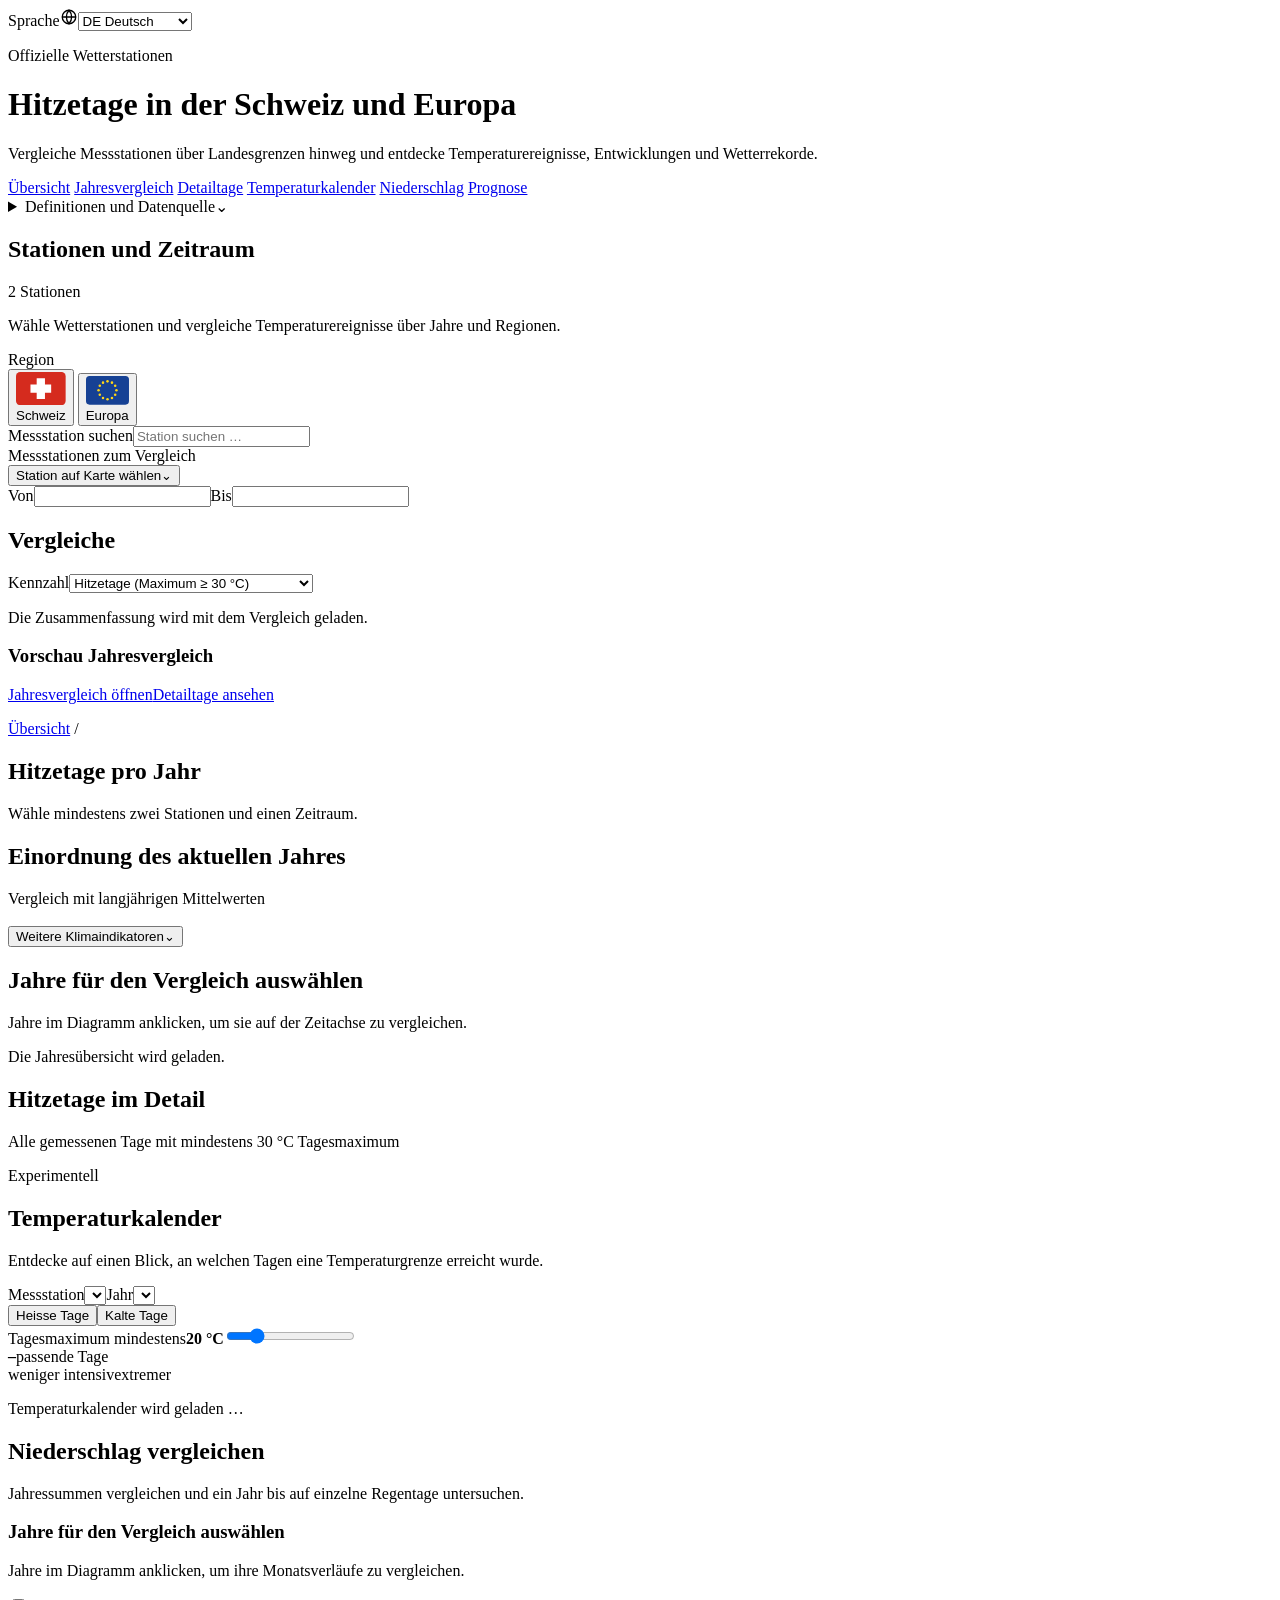
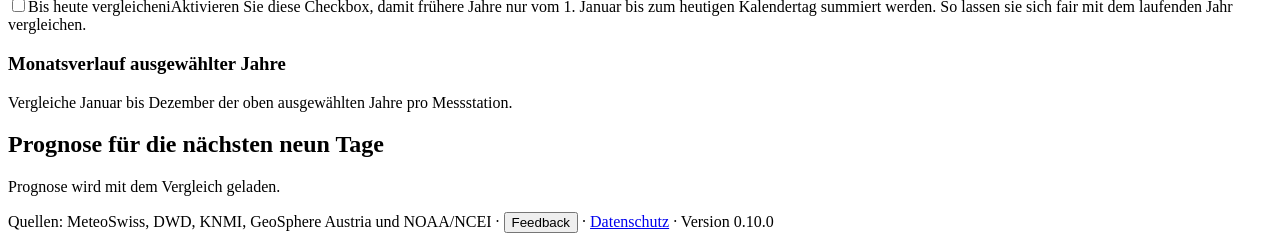
==== commit 27fff922: "Experimentellen Temperaturkalender hinzufügen" ====
--- a/src/main/resources/static/index.html
+++ b/src/main/resources/static/index.html
@@ -50,6 +50,7 @@
     <a href="?view=overview" data-view-link="overview" data-i18n="navOverview">Übersicht</a>
     <a href="?view=years" data-view-link="years" data-i18n="navYears">Jahresvergleich</a>
     <a href="?view=details" data-view-link="details" data-i18n="navDetails">Detailtage</a>
+    <a href="?view=calendar" data-view-link="calendar" data-i18n="navCalendar">Temperaturkalender</a>
     <a href="?view=precipitation" data-view-link="precipitation" data-i18n="navPrecipitation">Niederschlag</a>
     <a href="?view=forecast" data-view-link="forecast" data-i18n="navForecast">Prognose</a>
   </nav>
@@ -137,6 +138,19 @@
     </div>
     <div id="heat-days-detail" class="heat-days-detail"></div>
   </section>
+  <section class="view-panel temperature-calendar-view" data-view="calendar" aria-labelledby="temperature-calendar-title">
+    <div class="temperature-calendar-heading">
+      <div><p class="eyebrow"><span data-i18n="experimental">Experimentell</span></p><h2 id="temperature-calendar-title" data-i18n="calendarTitle">Temperaturkalender</h2><p data-i18n="calendarIntro">Entdecke auf einen Blick, an welchen Tagen eine Temperaturgrenze erreicht wurde.</p></div>
+      <div class="temperature-calendar-selectors"><label><span data-i18n="station">Messstation</span><select id="calendar-station"></select></label><label><span data-i18n="year">Jahr</span><select id="calendar-year"></select></label></div>
+    </div>
+    <div class="temperature-calendar-controls">
+      <div class="temperature-mode-controls"><div class="temperature-mode-switch" role="group" aria-label="Temperaturmodus"><button id="calendar-hot-mode" type="button" class="active" aria-pressed="true" data-i18n="hotMode">Heisse Tage</button><button id="calendar-cold-mode" type="button" aria-pressed="false" data-i18n="coldMode">Kalte Tage</button></div><select id="calendar-cold-measure" hidden><option value="minimum" data-i18n="minimumThreshold">Tagesminimum höchstens</option><option value="maximum" data-i18n="maximumAtMost">Tagesmaximum höchstens</option></select></div>
+      <label class="temperature-threshold-control" for="calendar-threshold"><span id="calendar-threshold-label" data-i18n="maximumThreshold">Tagesmaximum mindestens</span><strong><output id="calendar-threshold-value">20</output> °C</strong><input id="calendar-threshold" type="range" min="15" max="40" step="1" value="20"></label>
+      <div class="temperature-calendar-result"><strong id="calendar-match-count">–</strong><span data-i18n="matchingDays">passende Tage</span></div>
+    </div>
+    <div class="temperature-calendar-legend" aria-hidden="true"><span data-i18n="fewerDays">weniger intensiv</span><i></i><i></i><i></i><i></i><i></i><span data-i18n="moreExtreme">extremer</span></div>
+    <div id="temperature-calendar" class="temperature-calendar"><p data-i18n="calendarLoading">Temperaturkalender wird geladen …</p></div>
+  </section>
   <section class="view-panel precipitation-view" data-view="precipitation" aria-labelledby="precipitation-title">
     <div class="precipitation-heading"><div><h2 id="precipitation-title" data-i18n="precipitationTitle">Niederschlag vergleichen</h2><p data-i18n="precipitationIntro">Jahressummen vergleichen und ein Jahr bis auf einzelne Regentage untersuchen.</p></div></div>
     <p id="precipitation-record-period" class="precipitation-record-period"></p>
@@ -169,5 +183,5 @@
       <div id="feedback-success" class="feedback-success" role="status" hidden><p data-i18n="feedbackThanks">Vielen Dank! Dein Feedback wurde gespeichert.</p></div>
     </form>
   </dialog>
-  <footer><span data-i18n="footer">Quellen: MeteoSwiss, DWD, KNMI, GeoSphere Austria und NOAA/NCEI</span><span aria-hidden="true"> · </span><button id="feedback-open" class="footer-link" type="button" data-i18n="feedback">Feedback</button><span aria-hidden="true"> · </span><a href="/privacy.html" data-i18n="privacy">Datenschutz</a><span aria-hidden="true"> · </span><span>Version 0.9.0</span></footer>
+  <footer><span data-i18n="footer">Quellen: MeteoSwiss, DWD, KNMI, GeoSphere Austria und NOAA/NCEI</span><span aria-hidden="true"> · </span><button id="feedback-open" class="footer-link" type="button" data-i18n="feedback">Feedback</button><span aria-hidden="true"> · </span><a href="/privacy.html" data-i18n="privacy">Datenschutz</a><span aria-hidden="true"> · </span><span>Version 0.10.0</span></footer>
 </main><script src="/vendor/leaflet/leaflet.js" defer></script><script src="/app.js" defer></script></body></html>
